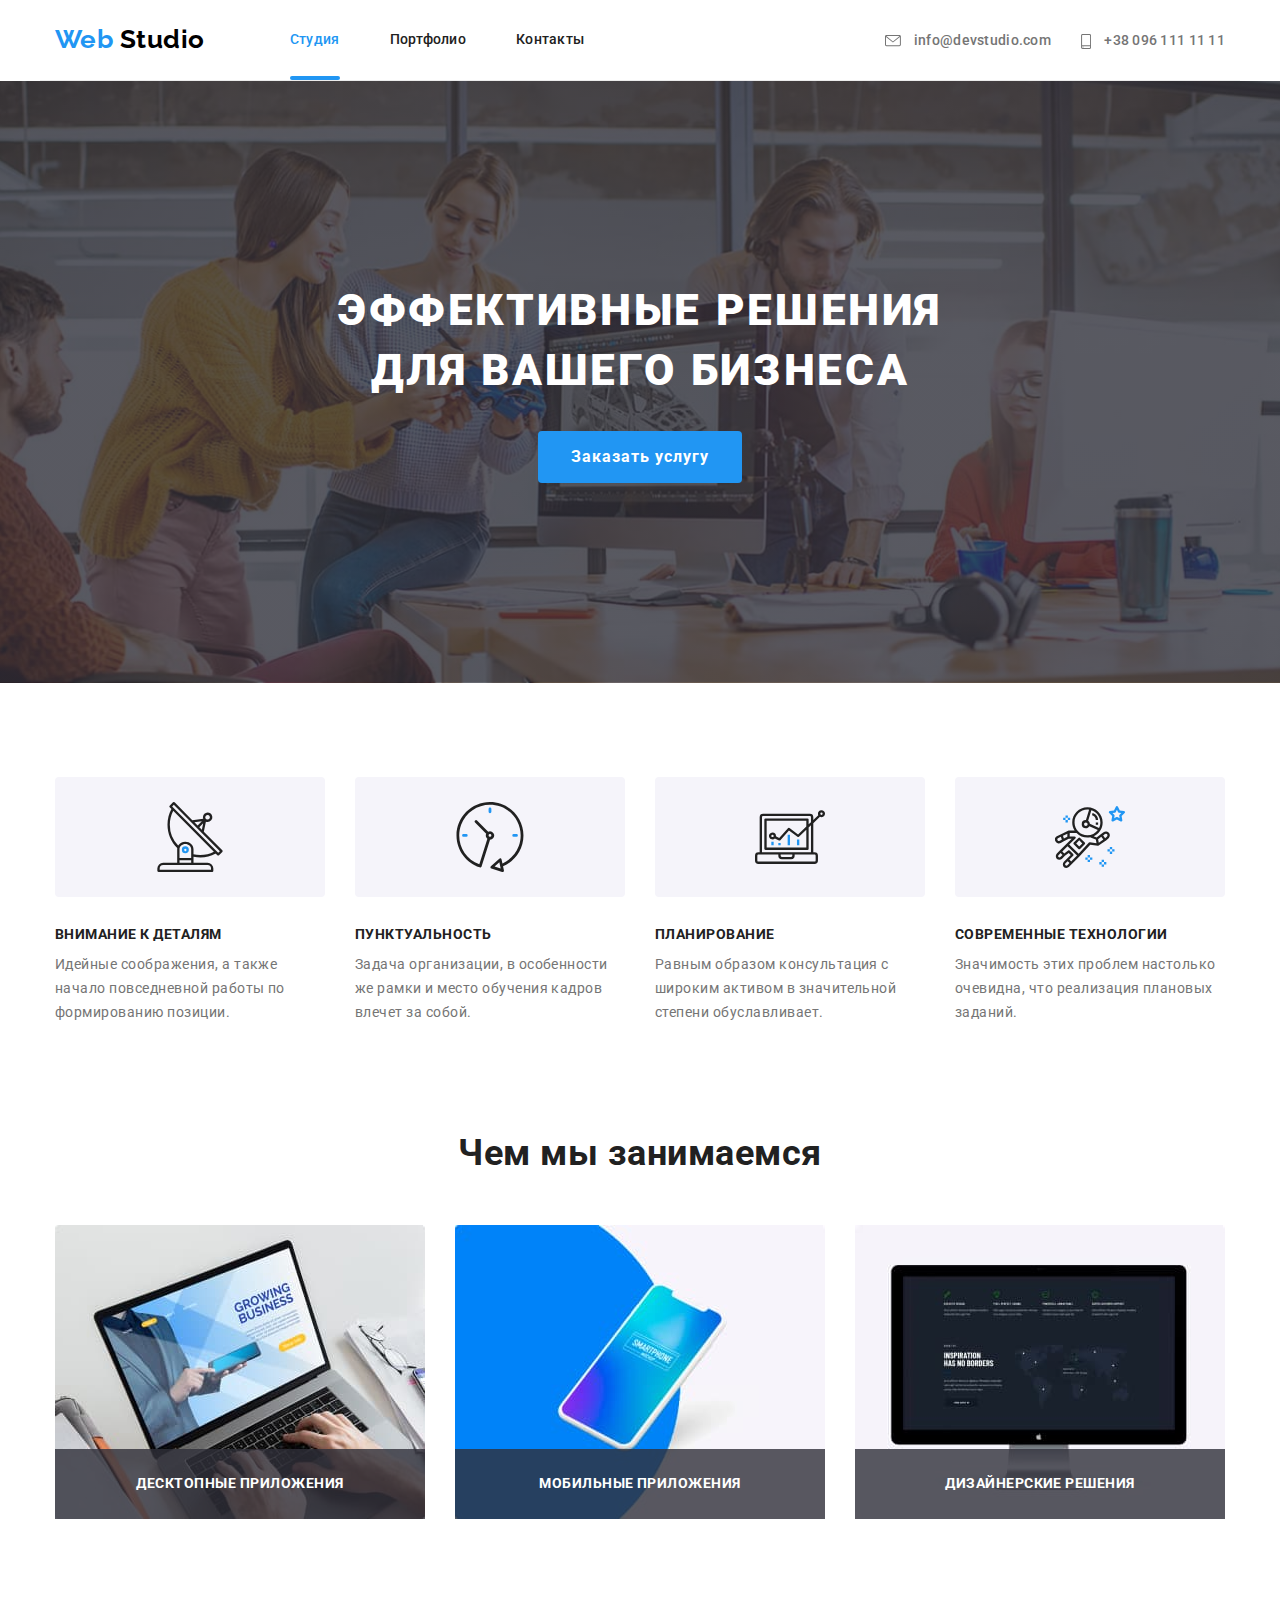
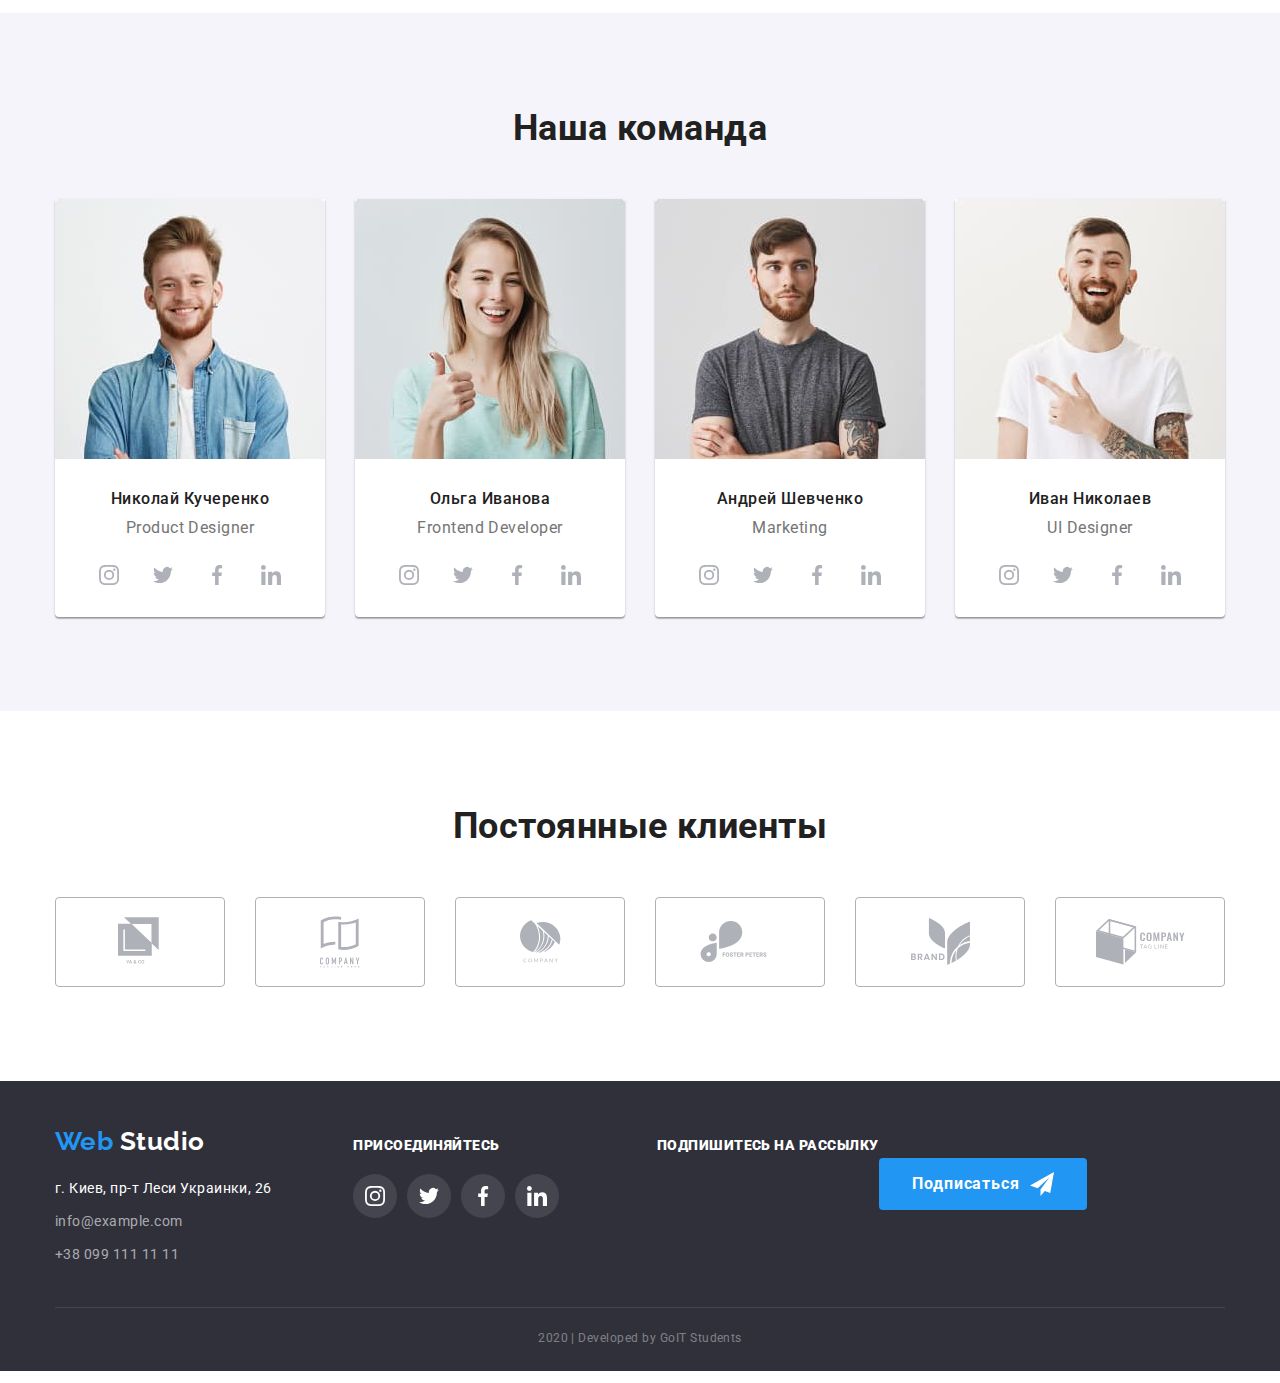
==== index.html @ 8a384fdc "clone" ====
<!DOCTYPE html>
<html lang="ru">
  <head>
    <meta charset="UTF-8" />
    <meta name="viewport" content="width=device-width, initial-scale=1.0" />
    <link
      href="https://fonts.googleapis.com/css2?family=Raleway:wght@700&family=Roboto:wght@400;500;700;900&display=swap"
      rel="stylesheet"
    />
    <link
      rel="stylesheet"
      href="https://cdnjs.cloudflare.com/ajax/libs/modern-normalize/0.6.0/modern-normalize.min.css"
    />
    <link rel="stylesheet" href="./css/style.css" />
    <title>Студия</title>
  </head>
  <body>
    <!-- Верхнее меню -->
    <header>
      <div class="container header-nav">
        <a href="./index.html" class="logo">
          Web <span class="logo-header">Studio</span>
        </a>
        <nav class="top-nav">
          <ul class="list site-nav">
            <li class="item"><a href="./" class="link current">Студия</a></li>
            <li class="item">
              <a href="./portfolio.html" class="link">Портфолио</a>
            </li>
            <li class="item"><a href="" class="link">Контакты</a></li>
          </ul>
        </nav>

        <ul class="address-nav list">
          <li class="item">
            <a href="mailto:info@devstudio.com" class="adress-header">
              <svg class="icon address-mail-icon">
                <use href="./images/sprite.svg#icon-mail"></use>
              </svg>
              info@devstudio.com
            </a>
          </li>
          <li class="item">
            <a href="tel:+380961111111" class="adress-header">
              <svg class="icon address-phone-icon">
                <use href="./images/sprite.svg#icon-phone"></use>
              </svg>
              +38 096 111 11 11
            </a>
          </li>
        </ul>
      </div>
    </header>
    <!-- Уникальный контент -->
    <main class="main">
      <!-- Герой -->
      <div class="hero-bg">
        <section class="container hero">
          <h1 class="hero-text">Эффективные решения<br />для вашего бизнеса</h1>
          <button type="button" class="button">Заказать услугу</button>
        </section>
      </div>

      <!-- Особенности -->
      <section class="section no-padding">
        <div class="container">
          <!-- <h2 class="section-title">Особенности</h2> -->
          <ul class="list features">
            <li class="item icon-antenna">
              <div class="features-top">
                <svg class="icon">
                  <use href="./images/sprite.svg#icon-antenna"></use>
                </svg>
              </div>

              <h3 class="title-text">Внимание к деталям</h3>
              <p class="item-text">
                Идейные соображения, а также начало повседневной работы по
                формированию позиции.
              </p>
            </li>
            <li class="item icon-clock">
              <div class="features-top">
                <svg class="icon">
                  <use href="./images/sprite.svg#icon-clock"></use>
                </svg>
              </div>
              <h3 class="title-text">Пунктуальность</h3>
              <p class="item-text">
                Задача организации, в особенности же рамки и место обучения
                кадров влечет за собой.
              </p>
            </li>
            <li class="item icon-diagram">
              <div class="features-top">
                <svg class="icon">
                  <use href="./images/sprite.svg#icon-diagram"></use>
                </svg>
              </div>
              <h3 class="title-text">Планирование</h3>
              <p class="item-text">
                Равным образом консультация с широким активом в значительной
                степени обуславливает.
              </p>
            </li>
            <li class="item icon-astronaut">
              <div class="features-top">
                <svg class="icon">
                  <use href="./images/sprite.svg#icon-astronaut"></use>
                </svg>
              </div>
              <h3 class="title-text">Современные технологии</h3>
              <p class="item-text">
                Значимость этих проблем настолько очевидна, что реализация
                плановых заданий.
              </p>
            </li>
          </ul>
        </div>
      </section>

      <!-- Что мы делаем -->
      <section class="section">
        <div class="container">
          <h2 class="section-title">Чем мы занимаемся</h2>
          <ul class="list skills">
            <li class="item">
              <a href="">
                <img src="./images/desctop_app.jpg" alt="ноутбук" width="370" />
                <h3 class="name-capabilities">Десктопные приложения</h3>
              </a>
            </li>
            <li class="item">
              <a href="">
                <img src="./images/mob_app.jpg" alt="смартфон" width="370" />
                <h3 class="name-capabilities">Мобильные приложения</h3>
              </a>
            </li>
            <li class="item">
              <a href="">
                <img
                  src="./images/desing_solutions.jpg"
                  alt="моноблок"
                  width="370"
                />
                <h3 class="name-capabilities">Дизайнерские решения</h3>
              </a>
            </li>
          </ul>
        </div>
      </section>

      <!-- Наша команда -->
      <section class="section bacground">
        <div class="container">
          <h2 class="section-title">Наша команда</h2>
          <ul class="list team">
            <li class="item">
              <img
                src="./images/johnsmith.jpg"
                alt="Николай Кучеренко"
                width="270"
              />
              <h3 class="team-name">Николай Кучеренко</h3>
              <p class="position">Product Designer</p>
              <ul class="list social">
                <li class="item icon-social">
                  <svg width="20px" height="20px">
                    <use href="./images/sprite.svg#icon-insta"></use>
                  </svg>
                </li>
                <li class="item icon-social">
                  <svg width="20px" height="20px">
                    <use href="./images/sprite.svg#icon-twit"></use>
                  </svg>
                </li>
                <li class="item icon-social">
                  <svg width="20px" height="20px">
                    <use href="./images/sprite.svg#icon-fb"></use>
                  </svg>
                </li>
                <li class="item icon-social">
                  <svg width="20px" height="20px">
                    <use href="./images/sprite.svg#icon-linkedin"></use>
                  </svg>
                </li>
              </ul>
            </li>

            <li class="item">
              <img
                src="./images/martastewart.jpg"
                alt="Ольга Иванова"
                width="270"
              />
              <h3 class="team-name">Ольга Иванова</h3>
              <p class="position">Frontend Developer</p>
              <ul class="list social">
                <li class="item icon-social">
                  <svg width="20px" height="20px">
                    <use href="./images/sprite.svg#icon-insta"></use>
                  </svg>
                </li>
                <li class="item icon-social">
                  <svg width="20px" height="20px">
                    <use href="./images/sprite.svg#icon-twit"></use>
                  </svg>
                </li>
                <li class="item icon-social">
                  <svg width="20px" height="20px">
                    <use href="./images/sprite.svg#icon-fb"></use>
                  </svg>
                </li>
                <li class="item icon-social">
                  <svg width="20px" height="20px">
                    <use href="./images/sprite.svg#icon-linkedin"></use>
                  </svg>
                </li>
              </ul>
            </li>

            <li class="item">
              <img
                src="./images/robertjakis.jpg"
                alt="Андрей Шевченко"
                width="270"
              />
              <h3 class="team-name">Андрей Шевченко</h3>
              <p class="position">Marketing</p>
              <ul class="list social">
                <li class="item icon-social">
                  <svg width="20px" height="20px">
                    <use href="./images/sprite.svg#icon-insta"></use>
                  </svg>
                </li>
                <li class="item icon-social">
                  <svg width="20px" height="20px">
                    <use href="./images/sprite.svg#icon-twit"></use>
                  </svg>
                </li>
                <li class="item icon-social">
                  <svg width="20px" height="20px">
                    <use href="./images/sprite.svg#icon-fb"></use>
                  </svg>
                </li>
                <li class="item icon-social">
                  <svg width="20px" height="20px">
                    <use href="./images/sprite.svg#icon-linkedin"></use>
                  </svg>
                </li>
              </ul>
            </li>

            <li class="item">
              <img
                src="./images/martindoe.jpg"
                alt="Иван Николаев"
                width="270"
              />
              <h3 class="team-name">Иван Николаев</h3>
              <p class="position">UI Designer</p>
              <ul class="list social">
                <li class="item icon-social">
                  <svg width="20px" height="20px">
                    <use href="./images/sprite.svg#icon-insta"></use>
                  </svg>
                </li>
                <li class="item icon-social">
                  <svg width="20px" height="20px">
                    <use href="./images/sprite.svg#icon-twit"></use>
                  </svg>
                </li>
                <li class="item icon-social">
                  <svg width="20px" height="20px">
                    <use href="./images/sprite.svg#icon-fb"></use>
                  </svg>
                </li>
                <li class="item icon-social">
                  <svg width="20px" height="20px">
                    <use href="./images/sprite.svg#icon-linkedin"></use>
                  </svg>
                </li>
              </ul>
            </li>
          </ul>
        </div>
      </section>

      <!-- Постоянные клиенты -->
      <section class="section">
        <div class="container">
          <h2 class="section-title">Постоянные клиенты</h2>
          <ul class="list customers">
            <li class="item">
              <a href="" class="customer-icon">
                <svg class="icon" width="45px" height="50px">
                  <use href="./images/sprite.svg#icon-customer1"></use>
                </svg>
              </a>
            </li>
            <li class="item">
              <a href="" class="customer-icon">
                <svg class="icon" width="40px" height="52px">
                  <use href="./images/sprite.svg#icon-customer2"></use>
                </svg>
              </a>
            </li>
            <li class="item">
              <a href="" class="customer-icon">
                <svg class="icon" width="41px" height="43px">
                  <use href="./images/sprite.svg#icon-customer3"></use>
                </svg>
              </a>
            </li>
            <li class="item">
              <a href="" class="customer-icon">
                <svg class="icon" width="80px" height="42px">
                  <use href="./images/sprite.svg#icon-customer4"></use>
                </svg>
              </a>
            </li>
            <li class="item">
              <a href="" class="customer-icon">
                <svg class="icon" width="59px" height="47px">
                  <use href="./images/sprite.svg#icon-customer5"></use>
                </svg>
              </a>
            </li>
            <li class="item">
              <a href="" class="customer-icon">
                <svg class="icon" width="89px" height="46px">
                  <use href="./images/sprite.svg#icon-customer6"></use>
                </svg>
              </a>
            </li>
          </ul>
        </div>
      </section>
    </main>

    <!-- Подвал -->
    <footer>
      <div class="footer">
        <div class="container footer-container">
          <div class="address-container">
            <div class="logo-cont">
              <a href="/" class="logo"
                >Web<span class="logo-footer">
                  Studio
                </span>
              </a>
            </div>
            <address>
              <ul class="list address">
                <li class="item">г. Киев, пр-т Леси Украинки, 26</li>
                <li class="item">
                  <a href="mailto:info@example.com" class="footer-contact"
                    >info@example.com</a
                  >
                </li>
                <li class="item">
                  <a href="tel:+380961111111" class="footer-contact"
                    >+38 099 111 11 11</a
                  >
                </li>
              </ul>
            </address>
          </div>
          <div class="connect">
            <b>присоединяйтесь</b>

            <ul class="list social-footer">
              <li class="item icon-social">
                <svg width="20px" height="20px">
                  <use href="./images/sprite.svg#icon-insta"></use>
                </svg>
              </li>
              <li class="item icon-social">
                <svg width="20px" height="20px">
                  <use href="./images/sprite.svg#icon-twit"></use>
                </svg>
              </li>
              <li class="item icon-social">
                <svg width="20px" height="20px">
                  <use href="./images/sprite.svg#icon-fb"></use>
                </svg>
              </li>
              <li class="item icon-social">
                <svg width="20px" height="20px">
                  <use href="./images/sprite.svg#icon-linkedin"></use>
                </svg>
              </li>
            </ul>
          </div>
          <div class="subscribe">
            <b>Подпишитесь на рассылку</b>
            <button type="button" class="button">
              Подписаться
              <svg class="icon" width="24px" height="24px">
                <use href="./images/sprite.svg#icon-send"></use>
              </svg>
            </button>
            <!-- <img src="./images/send.svg" alt="самолетик" /> -->
          </div>
        </div>
        <div class="container develop-container">
          <p class="develop">2020 | Developed by GoIT Students</p>
        </div>
      </div>
    </footer>
  </body>
</html>
---- css/style.css ----
:root {
	--primary-text-color: #757575;
	--title-text-color: #212121;
	--accent-color: #2196f3;
	--logo-color: #000000;
	--white-color: #ffffff;
	--second-bg-color: #f5f4fa;
	--footer-adress-color: rgba(255, 255, 255, 0.6);
	--footer-bg-color: #2f303a;
	--developed-color: rgba(255, 255, 255, 0.4);
	--button-bg-color: #f5f4fa;
	--text-bg-color: rgba(33, 150, 243, 0.9);
}

a {
	text-decoration: none;
}

body {
	background-color: var(--white-color);
	color: var(--primary-text-color);
	font-family: Roboto, sans-serif;
	letter-spacing: 0.03em;
}

img {
	display: block;
}

.list {
	list-style: none;
	padding: 0;
	margin: 0;
}

/* Logo */
.logo {
	color: var(--accent-color);
	font-family: Raleway, sans-serif;
	font-weight: bold;
	font-size: 26px;
	line-height: 1.2;
}

.logo-header {
	color: var(--logo-color);
	/* font-family: Raleway, sans-serif;
  font-weight: bold;
  font-size: 26px;
  line-height: 1.2; */
}

.logo-footer {
	color: var(--white-color);
}

/* Site nav */

.link {
	color: var(--title-text-color);
	font-weight: 500;
	font-size: 14px;
	line-height: 1.14;
	letter-spacing: 0.02em;

	display: block;
	padding-top: 32px;
	padding-bottom: 32px;
}

.link:hover,
.link:focus {
	color: var(--accent-color);
	cursor: pointer;

	transition: 250ms cubic-bezier(0.4, 0, 0.2, 1);
}

.current {
	color: var(--accent-color);
}

.current:after {
	content: "";
	position: absolute;
	bottom: 0;
	left: 0;
	height: 4px;
	width: 100%;

	border-radius: 2px;
	background-color: var(--accent-color);
}

.adress-header {
	/* display: flex;
	justify-content: center;
	align-items: center; */

	color: var(--primary-text-color);
	font-weight: 500;
	font-size: 14px;
	line-height: 1.14;
	letter-spacing: 0.02em;

	padding-top: 32px;
	padding-bottom: 32px;
}

.adress-header:hover,
.adress-header:focus {
	color: var(--accent-color);

	transition: 250ms cubic-bezier(0.4, 0, 0.2, 1);
}

.address-mail-icon {
	width: 16px;
	height: 12px;
	margin-right: 10px;
	fill: currentColor;
	vertical-align: middle;
}

.address-phone-icon {
	width: 10px;
	height: 15px;
	margin-right: 10px;
	fill: currentColor;
	vertical-align: middle;
}

.container {
	margin-left: auto;
	margin-right: auto;
	padding-right: 15px;
	padding-left: 15px;
	width: 1200px;
}

.site-nav {
	display: flex;
}

.top-nav {
	margin-left: 85px;
}

.site-nav .item + .item {
	margin-left: 50px;
}

.site-nav .item {
	position: relative;
}

.address-nav {
	display: flex;
}

.address-nav .item + .item {
	margin-left: 30px;
}

.header-nav {
	display: flex;
	align-items: center;
	border-bottom: 1px solid #ececec;
}

.address-nav {
	margin-left: auto;
}

/* main */

.hero-text {
	color: var(--white-color);
	font-weight: 900;
	font-size: 44px;
	line-height: 1.36;
	text-align: center;
	letter-spacing: 0.06em;
	text-transform: uppercase;
	margin-top: 0;
	margin-bottom: 30px;
}

.button {
	color: var(--white-color);
	background-color: var(--accent-color);
	font-weight: bold;
	font-size: 16px;
	line-height: 1.88;
	display: flex;
	align-items: center;
	text-align: center;
	letter-spacing: 0.06em;
	padding: 10px 32px;
	min-width: 200px;
	border-radius: 4px;
	border: 1px solid transparent;
	cursor: pointer;
}

.button:hover,
.button:focus {
	box-shadow: inset 0px 0px 10px 2px rgba(0, 0, 0, 0.75);

	transition: 250ms cubic-bezier(0.4, 0, 0.2, 1);
}

.hero {
	display: flex;
	flex-wrap: wrap;
	justify-content: center;
	width: 700px;
	padding-top: 200px;
	padding-bottom: 200px;
}

.hero-bg {
	max-width: 1600px;
	min-height: 600px;
	margin-left: auto;
	margin-right: auto;
	background-image: linear-gradient(rgba(47, 48, 58, 0.8), rgba(47, 48, 58, 0.8)), url(../images/hero-img.jpg);
	background-repeat: no-repeat;
	background-position: center;
	background-size: cover;
}

.filter-button {
	color: var(--title-text-color);
	background-color: var(--button-bg-color);
	font-weight: 500;
	font-size: 16px;
	line-height: 1.63;
	text-align: center;
	display: inline-block;
	padding: 6px 22px;
	border: 1px solid transparent;
	border-radius: 4px;
	min-width: 73px;
}

/* .filter-menu {
  margin-bottom: 34px;
  position: relative;
  align-self: flex-start;
} */
.filter-button-block {
	display: flex;
	margin-bottom: 50px;
	justify-content: center;
}

.filter-button-block .item + .item {
	margin-left: 8px;
}

.filter-button:hover,
.filter-button:focus {
	color: var(--white-color);
	background-color: var(--accent-color);
	cursor: pointer;
	box-shadow: 0px 2px 2px rgba(0, 0, 0, 0.12), 0px 1px 2px rgba(0, 0, 0, 0.08), 0px 3px 1px rgba(0, 0, 0, 0.1);
	border-radius: 4px;

	transition: 250ms cubic-bezier(0.4, 0, 0.2, 1);
}

.current-button {
	color: var(--white-color);
	background-color: var(--accent-color);
}

.section-title {
	color: var(--title-text-color);
	font-weight: bold;
	font-size: 36px;
	line-height: 1.17;
	text-align: center;

	margin-top: 0;
	margin-bottom: 50px;
}

.section {
	padding-top: 94px;
	padding-bottom: 94px;
}

.no-padding {
	padding-bottom: 0;
}

.title-font {
	color: var(--title-text-color);
	font-size: 18px;
	line-height: 2;
	letter-spacing: 0.06em;

	margin: 0;
	margin-bottom: 4px;
}

.img-block {
	display: block;
}

.portfolio-overlay {
	position: relative;
	overflow: hidden;
}

.full-text-item {
	position: absolute;
	opacity: 0;
	transition: 250ms cubic-bezier(0.4, 0, 0.2, 1);
	width: 100%;
	height: 100%;

	color: var(--white-color);
	background: var(--text-bg-color);
	font-weight: normal;
	font-size: 18px;
	line-height: 1.56;

	padding: 63px 24px;
	margin-top: 0;
	margin-bottom: 0px;
}

.project-blocks .item:hover .full-text-item,
.project-blocks .item:focus .full-text-item {
	opacity: 1;
	transform: translateY(-100%);
	transition: 250ms cubic-bezier(0.4, 0, 0.2, 1);
}

.project-container .item {
	display: block;
}

.project-container .item:hover,
.project-container .item:focus {
	box-shadow: 1px 4px 6px rgba(0, 0, 0, 0.16), 0px 4px 4px rgba(0, 0, 0, 0.06), 0px 1px 1px rgba(0, 0, 0, 0.12);
	transition: 250ms cubic-bezier(0.4, 0, 0.2, 1);
	/* transform: translate(5px, -5px); */
	/* transform: scale(1.02, 1.02); */
}

.title-text {
	color: var(--title-text-color);
	font-weight: bold;
	font-size: 14px;
	line-height: 1.14;
	text-transform: uppercase;

	margin-top: 30px;
	margin-bottom: 10px;
}
/* 
.team-content {
  background: var(--white-color);
} */

.team-name {
	color: var(--title-text-color);
	font-weight: 500;
	font-size: 16px;
	line-height: 1.19;
	text-align: center;

	margin-top: 30px;
	margin-bottom: 10px;
}

.item-text {
	font-weight: normal;
	font-size: 14px;
	line-height: 1.71;

	margin-top: 0;
}

.position {
	font-weight: normal;
	font-size: 16px;
	line-height: 1.19;
	text-align: center;

	margin-top: 0;
	margin-bottom: 16px;
}

.name-capabilities {
	font-weight: bold;
	font-size: 14px;
	line-height: 1.14;
	text-align: center;
	text-transform: uppercase;

	background-color: rgba(47, 48, 58, 0.8);

	padding-top: 27px;
	padding-bottom: 27px;
	margin-top: 0;
	margin-bottom: 0;

	position: absolute;
	width: 100%;
	bottom: 0;
}

.filter-name {
	color: var(--primary-text-color);
	font-weight: normal;
	font-size: 16px;
	line-height: 1.87;
	padding: 0;
	margin: 0;
}

.card-name {
	padding: 20px 24px;
}

.name-capabilities {
	color: var(--white-color);
}

.customer-icon {
	display: flex;
	justify-content: center;
	align-items: center;
	width: 170px;
	height: 90px;
	border: 1px solid;
	color: #afb1b8;
	border-radius: 4px;
}

.customer-icon:hover,
.customer-icon:focus {
	border: 1px solid;
	color: var(--accent-color);
	cursor: pointer;

	transition: 250ms cubic-bezier(0.4, 0, 0.2, 1);
}

.customer-icon .icon {
	fill: currentColor;
}

.section.bacground {
	background-color: var(--second-bg-color);
}

.features,
.skills,
.team,
.customers {
	display: flex;
	justify-content: center;
}

.features .item + .item,
.skills .item + .item,
.team .item + .item,
.customers .item + .item {
	margin-left: 30px;
}

.features .item {
	width: 270px;
}

.features-top {
	display: block;
	height: 120px;
	padding-top: 25px;
	padding-bottom: 25px;
	background-color: var(--second-bg-color);
	text-align: center;
	border-radius: 4px;
}

.features-top .icon {
	width: 70px;
	height: 70px;
}

/* .features .item::before {
  display: block;
  content: "";
  height: 120px;
  background-color: var(--second-bg-color);
  background-size: 70px;
  background-repeat: no-repeat;
  background-position: center;
} */

.icon-social {
	display: inline-flex;
	justify-content: center;
	align-items: center;
	border-radius: 50%;
	width: 44px;
	height: 44px;
	fill: #afb1b8;
}

.icon-social:hover,
.social-footer .icon-social:hover,
.social-footer .icon-social:focus,
.icon-social:focus {
	fill: var(--white-color);
	background-color: var(--accent-color);
	cursor: pointer;

	transition: 250ms cubic-bezier(0.4, 0, 0.2, 1);
}

.team > .item {
	width: 270px;
	background: var(--white-color);
	box-shadow: 0px 2px 1px rgba(0, 0, 0, 0.2), 0px 1px 1px rgba(0, 0, 0, 0.14), 0px 1px 3px rgba(0, 0, 0, 0.12);
	border-radius: 0px 0px 4px 4px;
}

.skills .item {
	width: 370px;
	position: relative;
}

.project-blocks {
	display: flex;
	flex-wrap: wrap;
	margin: -15px;
}

.project-container {
	width: 370px;
	margin: 15px;
	border: 1px solid #eeeeee;
	box-sizing: border-box;

	position: relative;
	top: 0;

	/* width: calc((100% - 60px) / 3);
  margin-right: 30px;
  margin-bottom: 30px; */
}

/* .project-blocks .item:nth-child(3n) {
  margin-right: 0;
}
.project-blocks .item:nth-last-child(-n + 3) {
  margin-bottom: 0;
} */

/* Footer */
.list.address {
	font-style: normal;
	font-weight: normal;
	font-size: 14px;
	line-height: 1.71;

	margin-bottom: 28px;
}

.footer-contact {
	color: var(--footer-adress-color);
	font-weight: normal;
	font-size: 14px;
	line-height: 1.71;
}

.footer {
	background-color: var(--footer-bg-color);
	color: var(--white-color);
}

.connect,
.subscribe {
	display: flex;
	flex-wrap: wrap;
	font-weight: bold;
	font-size: 14px;
	line-height: 1.14;
	text-transform: uppercase;
}

.subscribe {
	width: 570px;
}

.develop {
	color: var(--developed-color);
	font-weight: normal;
	font-size: 12px;
	line-height: 2;
	text-align: center;
	border-top: 1px solid rgba(255, 255, 255, 0.1);
	padding-top: 18px;
	padding-bottom: 21px;
}

.footer-container {
	display: flex;
	align-items: baseline;
}

.logo-cont {
	margin-top: 45px;
	margin-bottom: 20px;
}

.address .item {
	margin-bottom: 9px;
}

.address .item:last-child {
	margin-bottom: 0;
}

.address-container {
	margin-right: 69px;
	width: 230px;
}

.connect {
	margin-right: 94px;
	width: 210px;
}

.social-footer .icon-social {
	margin-top: 20px;
	background-color: rgba(255, 255, 255, 0.1);
	fill: var(--white-color);
}

.social {
	display: flex;
	justify-content: center;
	margin-right: 32px;
	margin-left: 32px;
	padding-bottom: 20px;
}

.social .item + .item,
.social-footer .item + .item {
	margin-left: 10px;
}

.social-footer {
	display: flex;
	justify-content: center;
}

.subscribe .button {
	margin-top: 20px;
	margin-bottom: 50px;
	margin-right: auto;
}

.develop-container {
	display: block;
	text-align: center;
}

.button .icon {
	margin-left: 10px;
	fill: currentColor;
}
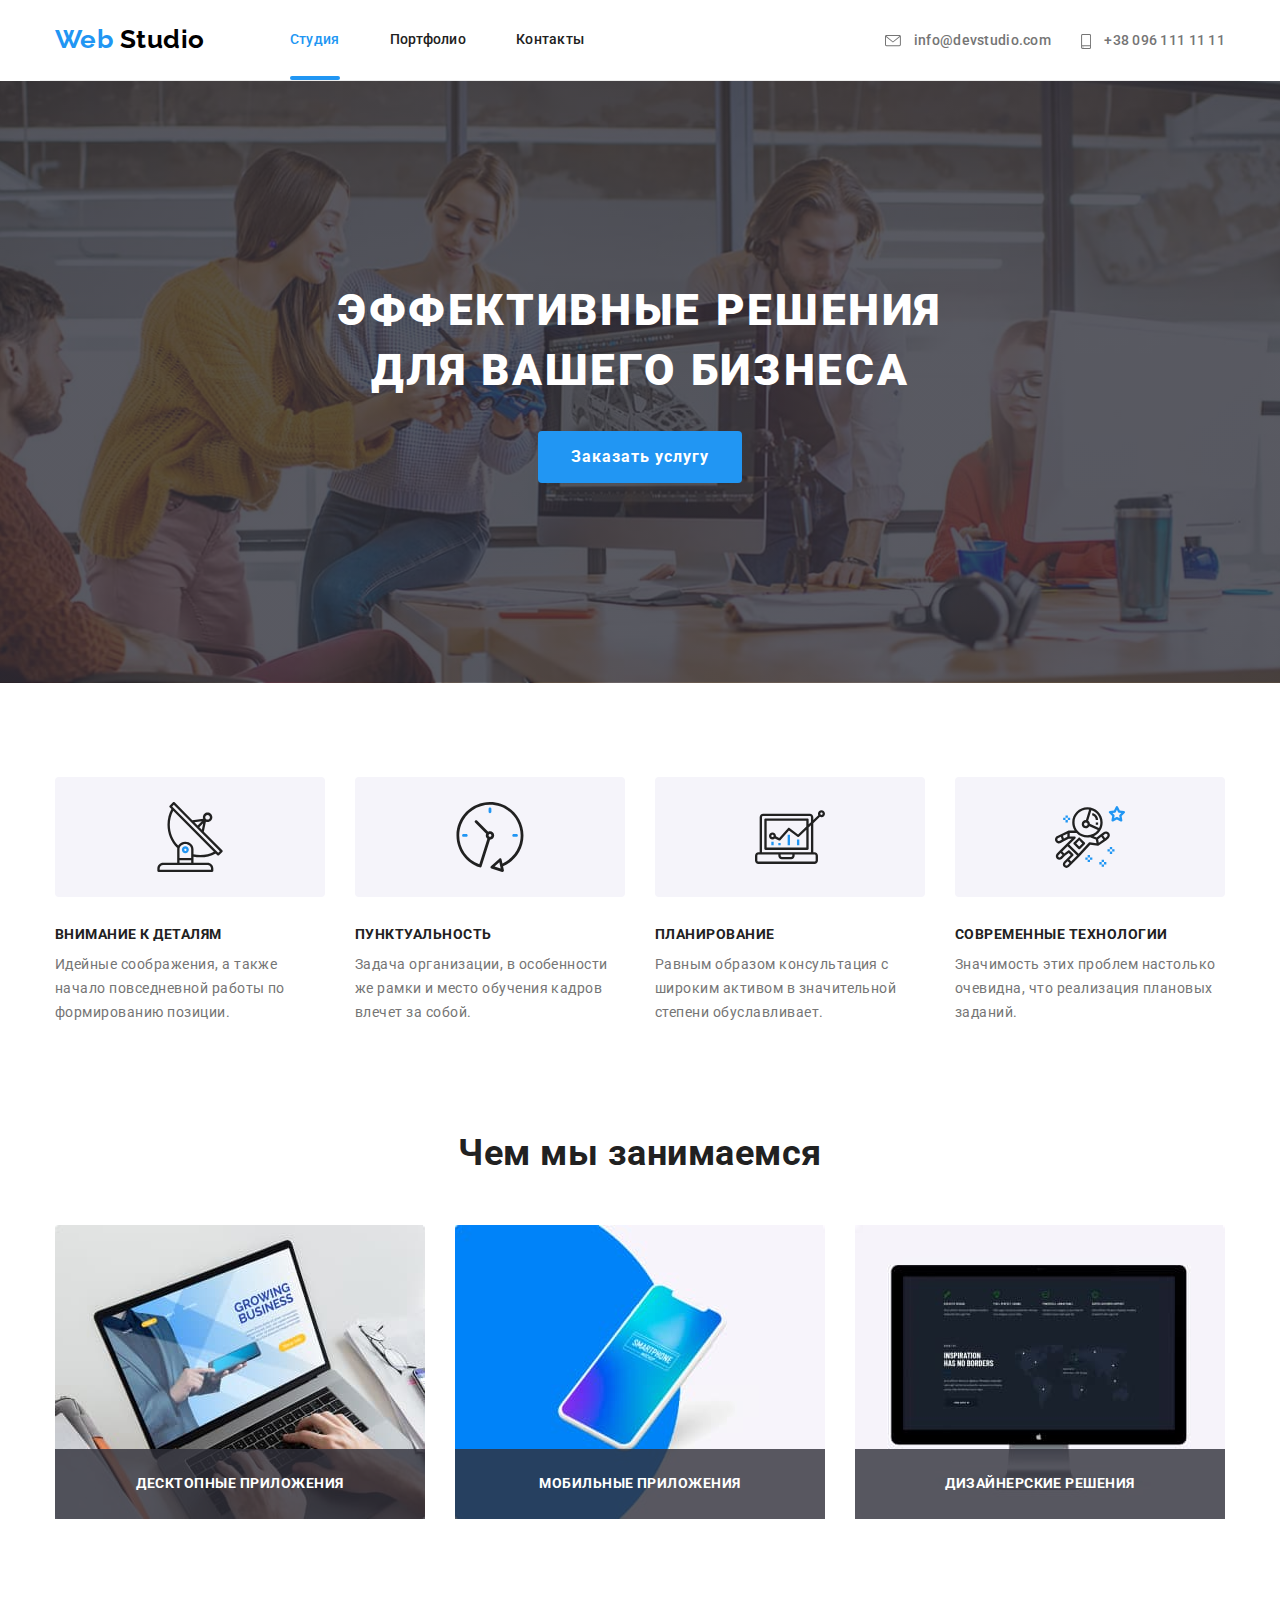
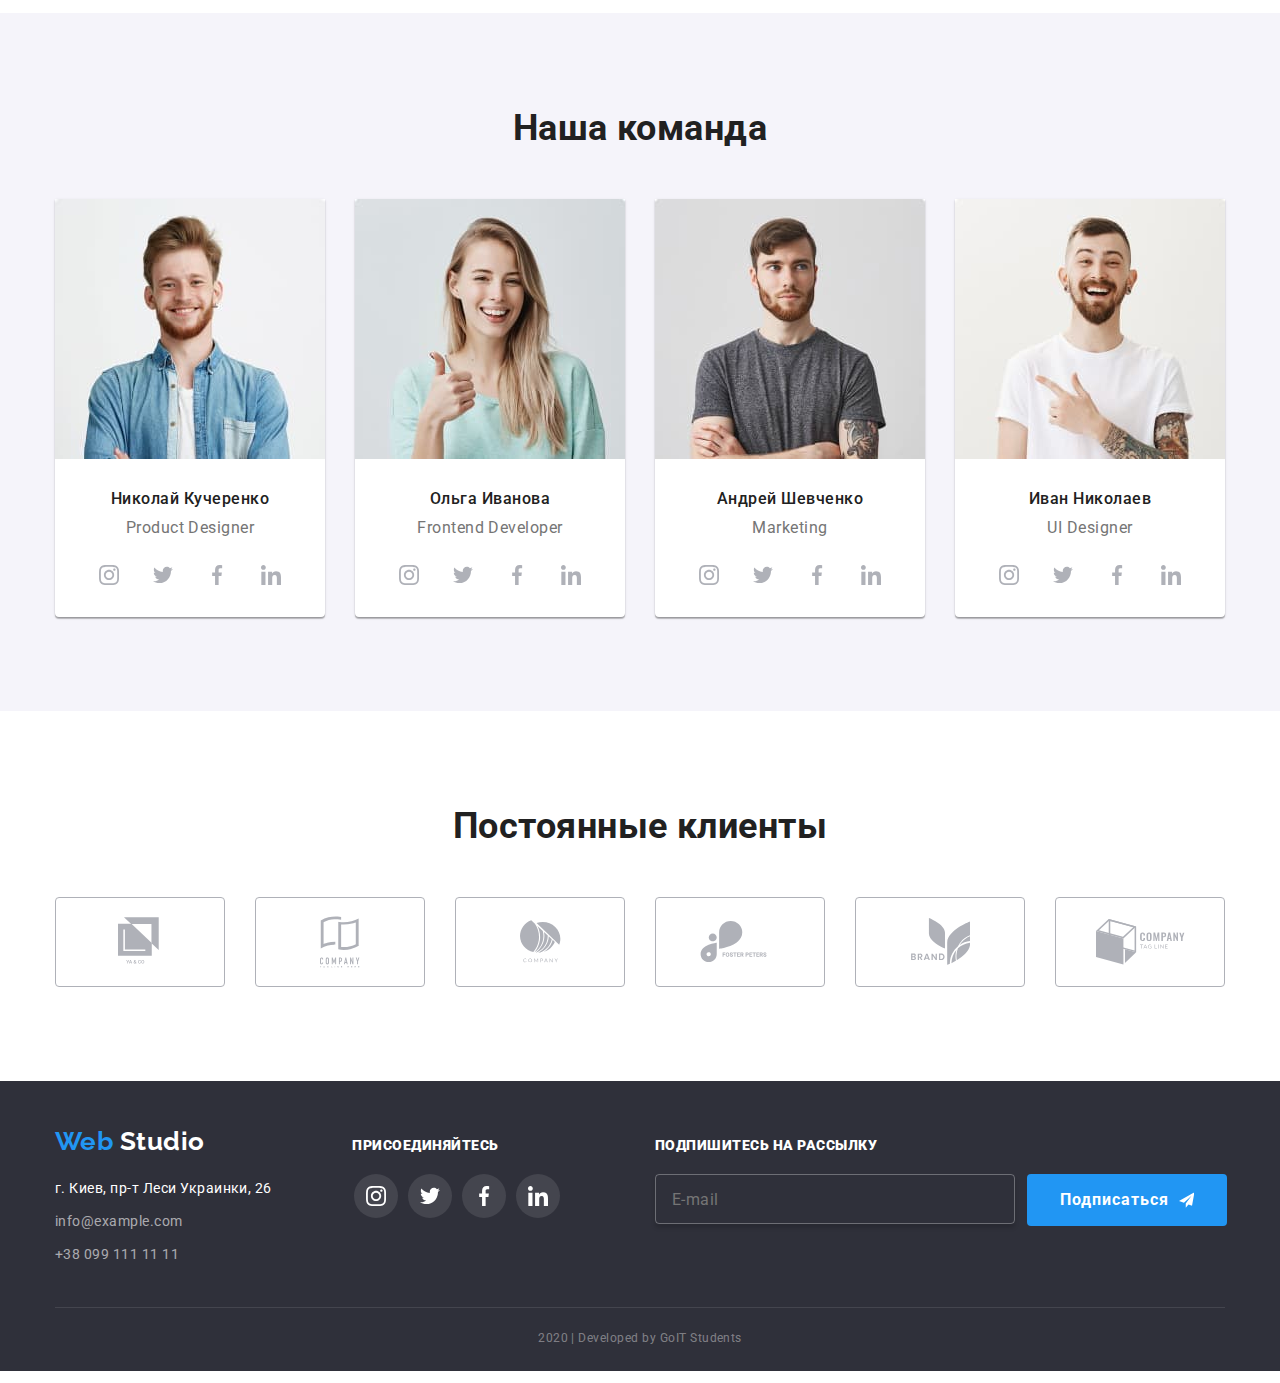
==== commit 2c2c6cd2: "подписаться в футере" ====
--- a/index.html
+++ b/index.html
@@ -1,412 +1,436 @@
 <!DOCTYPE html>
 <html lang="ru">
-  <head>
-    <meta charset="UTF-8" />
-    <meta name="viewport" content="width=device-width, initial-scale=1.0" />
-    <link
-      href="https://fonts.googleapis.com/css2?family=Raleway:wght@700&family=Roboto:wght@400;500;700;900&display=swap"
-      rel="stylesheet"
-    />
-    <link
-      rel="stylesheet"
-      href="https://cdnjs.cloudflare.com/ajax/libs/modern-normalize/0.6.0/modern-normalize.min.css"
-    />
-    <link rel="stylesheet" href="./css/style.css" />
-    <title>Студия</title>
-  </head>
-  <body>
-    <!-- Верхнее меню -->
-    <header>
-      <div class="container header-nav">
-        <a href="./index.html" class="logo">
-          Web <span class="logo-header">Studio</span>
-        </a>
-        <nav class="top-nav">
-          <ul class="list site-nav">
-            <li class="item"><a href="./" class="link current">Студия</a></li>
-            <li class="item">
-              <a href="./portfolio.html" class="link">Портфолио</a>
-            </li>
-            <li class="item"><a href="" class="link">Контакты</a></li>
-          </ul>
-        </nav>
-
-        <ul class="address-nav list">
-          <li class="item">
-            <a href="mailto:info@devstudio.com" class="adress-header">
-              <svg class="icon address-mail-icon">
-                <use href="./images/sprite.svg#icon-mail"></use>
-              </svg>
-              info@devstudio.com
-            </a>
-          </li>
-          <li class="item">
-            <a href="tel:+380961111111" class="adress-header">
-              <svg class="icon address-phone-icon">
-                <use href="./images/sprite.svg#icon-phone"></use>
-              </svg>
-              +38 096 111 11 11
-            </a>
-          </li>
-        </ul>
-      </div>
-    </header>
-    <!-- Уникальный контент -->
-    <main class="main">
-      <!-- Герой -->
-      <div class="hero-bg">
-        <section class="container hero">
-          <h1 class="hero-text">Эффективные решения<br />для вашего бизнеса</h1>
-          <button type="button" class="button">Заказать услугу</button>
-        </section>
-      </div>
-
-      <!-- Особенности -->
-      <section class="section no-padding">
-        <div class="container">
-          <!-- <h2 class="section-title">Особенности</h2> -->
-          <ul class="list features">
-            <li class="item icon-antenna">
-              <div class="features-top">
-                <svg class="icon">
-                  <use href="./images/sprite.svg#icon-antenna"></use>
-                </svg>
-              </div>
-
-              <h3 class="title-text">Внимание к деталям</h3>
-              <p class="item-text">
-                Идейные соображения, а также начало повседневной работы по
-                формированию позиции.
-              </p>
-            </li>
-            <li class="item icon-clock">
-              <div class="features-top">
-                <svg class="icon">
-                  <use href="./images/sprite.svg#icon-clock"></use>
-                </svg>
-              </div>
-              <h3 class="title-text">Пунктуальность</h3>
-              <p class="item-text">
-                Задача организации, в особенности же рамки и место обучения
-                кадров влечет за собой.
-              </p>
-            </li>
-            <li class="item icon-diagram">
-              <div class="features-top">
-                <svg class="icon">
-                  <use href="./images/sprite.svg#icon-diagram"></use>
-                </svg>
-              </div>
-              <h3 class="title-text">Планирование</h3>
-              <p class="item-text">
-                Равным образом консультация с широким активом в значительной
-                степени обуславливает.
-              </p>
-            </li>
-            <li class="item icon-astronaut">
-              <div class="features-top">
-                <svg class="icon">
-                  <use href="./images/sprite.svg#icon-astronaut"></use>
-                </svg>
-              </div>
-              <h3 class="title-text">Современные технологии</h3>
-              <p class="item-text">
-                Значимость этих проблем настолько очевидна, что реализация
-                плановых заданий.
-              </p>
-            </li>
-          </ul>
-        </div>
-      </section>
-
-      <!-- Что мы делаем -->
-      <section class="section">
-        <div class="container">
-          <h2 class="section-title">Чем мы занимаемся</h2>
-          <ul class="list skills">
-            <li class="item">
-              <a href="">
-                <img src="./images/desctop_app.jpg" alt="ноутбук" width="370" />
-                <h3 class="name-capabilities">Десктопные приложения</h3>
-              </a>
-            </li>
-            <li class="item">
-              <a href="">
-                <img src="./images/mob_app.jpg" alt="смартфон" width="370" />
-                <h3 class="name-capabilities">Мобильные приложения</h3>
-              </a>
-            </li>
-            <li class="item">
-              <a href="">
-                <img
-                  src="./images/desing_solutions.jpg"
-                  alt="моноблок"
-                  width="370"
-                />
-                <h3 class="name-capabilities">Дизайнерские решения</h3>
-              </a>
-            </li>
-          </ul>
-        </div>
-      </section>
-
-      <!-- Наша команда -->
-      <section class="section bacground">
-        <div class="container">
-          <h2 class="section-title">Наша команда</h2>
-          <ul class="list team">
-            <li class="item">
-              <img
-                src="./images/johnsmith.jpg"
-                alt="Николай Кучеренко"
-                width="270"
-              />
-              <h3 class="team-name">Николай Кучеренко</h3>
-              <p class="position">Product Designer</p>
-              <ul class="list social">
-                <li class="item icon-social">
-                  <svg width="20px" height="20px">
-                    <use href="./images/sprite.svg#icon-insta"></use>
-                  </svg>
-                </li>
-                <li class="item icon-social">
-                  <svg width="20px" height="20px">
-                    <use href="./images/sprite.svg#icon-twit"></use>
-                  </svg>
-                </li>
-                <li class="item icon-social">
-                  <svg width="20px" height="20px">
-                    <use href="./images/sprite.svg#icon-fb"></use>
-                  </svg>
-                </li>
-                <li class="item icon-social">
-                  <svg width="20px" height="20px">
-                    <use href="./images/sprite.svg#icon-linkedin"></use>
-                  </svg>
-                </li>
-              </ul>
-            </li>
-
-            <li class="item">
-              <img
-                src="./images/martastewart.jpg"
-                alt="Ольга Иванова"
-                width="270"
-              />
-              <h3 class="team-name">Ольга Иванова</h3>
-              <p class="position">Frontend Developer</p>
-              <ul class="list social">
-                <li class="item icon-social">
-                  <svg width="20px" height="20px">
-                    <use href="./images/sprite.svg#icon-insta"></use>
-                  </svg>
-                </li>
-                <li class="item icon-social">
-                  <svg width="20px" height="20px">
-                    <use href="./images/sprite.svg#icon-twit"></use>
-                  </svg>
-                </li>
-                <li class="item icon-social">
-                  <svg width="20px" height="20px">
-                    <use href="./images/sprite.svg#icon-fb"></use>
-                  </svg>
-                </li>
-                <li class="item icon-social">
-                  <svg width="20px" height="20px">
-                    <use href="./images/sprite.svg#icon-linkedin"></use>
-                  </svg>
-                </li>
-              </ul>
-            </li>
-
-            <li class="item">
-              <img
-                src="./images/robertjakis.jpg"
-                alt="Андрей Шевченко"
-                width="270"
-              />
-              <h3 class="team-name">Андрей Шевченко</h3>
-              <p class="position">Marketing</p>
-              <ul class="list social">
-                <li class="item icon-social">
-                  <svg width="20px" height="20px">
-                    <use href="./images/sprite.svg#icon-insta"></use>
-                  </svg>
-                </li>
-                <li class="item icon-social">
-                  <svg width="20px" height="20px">
-                    <use href="./images/sprite.svg#icon-twit"></use>
-                  </svg>
-                </li>
-                <li class="item icon-social">
-                  <svg width="20px" height="20px">
-                    <use href="./images/sprite.svg#icon-fb"></use>
-                  </svg>
-                </li>
-                <li class="item icon-social">
-                  <svg width="20px" height="20px">
-                    <use href="./images/sprite.svg#icon-linkedin"></use>
-                  </svg>
-                </li>
-              </ul>
-            </li>
-
-            <li class="item">
-              <img
-                src="./images/martindoe.jpg"
-                alt="Иван Николаев"
-                width="270"
-              />
-              <h3 class="team-name">Иван Николаев</h3>
-              <p class="position">UI Designer</p>
-              <ul class="list social">
-                <li class="item icon-social">
-                  <svg width="20px" height="20px">
-                    <use href="./images/sprite.svg#icon-insta"></use>
-                  </svg>
-                </li>
-                <li class="item icon-social">
-                  <svg width="20px" height="20px">
-                    <use href="./images/sprite.svg#icon-twit"></use>
-                  </svg>
-                </li>
-                <li class="item icon-social">
-                  <svg width="20px" height="20px">
-                    <use href="./images/sprite.svg#icon-fb"></use>
-                  </svg>
-                </li>
-                <li class="item icon-social">
-                  <svg width="20px" height="20px">
-                    <use href="./images/sprite.svg#icon-linkedin"></use>
-                  </svg>
-                </li>
-              </ul>
-            </li>
-          </ul>
-        </div>
-      </section>
-
-      <!-- Постоянные клиенты -->
-      <section class="section">
-        <div class="container">
-          <h2 class="section-title">Постоянные клиенты</h2>
-          <ul class="list customers">
-            <li class="item">
-              <a href="" class="customer-icon">
-                <svg class="icon" width="45px" height="50px">
-                  <use href="./images/sprite.svg#icon-customer1"></use>
-                </svg>
-              </a>
-            </li>
-            <li class="item">
-              <a href="" class="customer-icon">
-                <svg class="icon" width="40px" height="52px">
-                  <use href="./images/sprite.svg#icon-customer2"></use>
-                </svg>
-              </a>
-            </li>
-            <li class="item">
-              <a href="" class="customer-icon">
-                <svg class="icon" width="41px" height="43px">
-                  <use href="./images/sprite.svg#icon-customer3"></use>
-                </svg>
-              </a>
-            </li>
-            <li class="item">
-              <a href="" class="customer-icon">
-                <svg class="icon" width="80px" height="42px">
-                  <use href="./images/sprite.svg#icon-customer4"></use>
-                </svg>
-              </a>
-            </li>
-            <li class="item">
-              <a href="" class="customer-icon">
-                <svg class="icon" width="59px" height="47px">
-                  <use href="./images/sprite.svg#icon-customer5"></use>
-                </svg>
-              </a>
-            </li>
-            <li class="item">
-              <a href="" class="customer-icon">
-                <svg class="icon" width="89px" height="46px">
-                  <use href="./images/sprite.svg#icon-customer6"></use>
-                </svg>
-              </a>
-            </li>
-          </ul>
-        </div>
-      </section>
-    </main>
-
-    <!-- Подвал -->
-    <footer>
-      <div class="footer">
-        <div class="container footer-container">
-          <div class="address-container">
-            <div class="logo-cont">
-              <a href="/" class="logo"
-                >Web<span class="logo-footer">
-                  Studio
-                </span>
-              </a>
-            </div>
-            <address>
-              <ul class="list address">
-                <li class="item">г. Киев, пр-т Леси Украинки, 26</li>
-                <li class="item">
-                  <a href="mailto:info@example.com" class="footer-contact"
-                    >info@example.com</a
-                  >
-                </li>
-                <li class="item">
-                  <a href="tel:+380961111111" class="footer-contact"
-                    >+38 099 111 11 11</a
-                  >
-                </li>
-              </ul>
-            </address>
-          </div>
-          <div class="connect">
-            <b>присоединяйтесь</b>
-
-            <ul class="list social-footer">
-              <li class="item icon-social">
-                <svg width="20px" height="20px">
-                  <use href="./images/sprite.svg#icon-insta"></use>
-                </svg>
-              </li>
-              <li class="item icon-social">
-                <svg width="20px" height="20px">
-                  <use href="./images/sprite.svg#icon-twit"></use>
-                </svg>
-              </li>
-              <li class="item icon-social">
-                <svg width="20px" height="20px">
-                  <use href="./images/sprite.svg#icon-fb"></use>
-                </svg>
-              </li>
-              <li class="item icon-social">
-                <svg width="20px" height="20px">
-                  <use href="./images/sprite.svg#icon-linkedin"></use>
-                </svg>
-              </li>
-            </ul>
-          </div>
-          <div class="subscribe">
-            <b>Подпишитесь на рассылку</b>
-            <button type="button" class="button">
-              Подписаться
-              <svg class="icon" width="24px" height="24px">
-                <use href="./images/sprite.svg#icon-send"></use>
-              </svg>
-            </button>
-            <!-- <img src="./images/send.svg" alt="самолетик" /> -->
-          </div>
-        </div>
-        <div class="container develop-container">
-          <p class="develop">2020 | Developed by GoIT Students</p>
-        </div>
-      </div>
-    </footer>
-  </body>
+	<head>
+		<meta charset="UTF-8" />
+		<meta name="viewport" content="width=device-width, initial-scale=1.0" />
+		<link
+			href="https://fonts.googleapis.com/css2?family=Raleway:wght@700&family=Roboto:wght@400;500;700;900&display=swap"
+			rel="stylesheet"
+		/>
+		<link
+			rel="stylesheet"
+			href="https://cdnjs.cloudflare.com/ajax/libs/modern-normalize/0.6.0/modern-normalize.min.css"
+		/>
+		<link rel="stylesheet" href="./css/style.css" />
+		<title>Студия</title>
+	</head>
+	<body>
+		<!-- Верхнее меню -->
+		<header>
+			<div class="container header-nav">
+				<a href="./index.html" class="logo">
+					Web
+					<span class="logo-header">Studio</span>
+				</a>
+				<nav class="top-nav">
+					<ul class="list site-nav">
+						<li class="item"><a href="./" class="link current">Студия</a></li>
+						<li class="item">
+							<a href="./portfolio.html" class="link">Портфолио</a>
+						</li>
+						<li class="item"><a href="" class="link">Контакты</a></li>
+					</ul>
+				</nav>
+
+				<ul class="address-nav list">
+					<li class="item">
+						<a href="mailto:info@devstudio.com" class="adress-header">
+							<svg class="icon address-mail-icon">
+								<use href="./images/sprite.svg#icon-mail"></use>
+							</svg>
+							info@devstudio.com
+						</a>
+					</li>
+					<li class="item">
+						<a href="tel:+380961111111" class="adress-header">
+							<svg class="icon address-phone-icon">
+								<use href="./images/sprite.svg#icon-phone"></use>
+							</svg>
+							+38 096 111 11 11
+						</a>
+					</li>
+				</ul>
+			</div>
+		</header>
+		<!-- Уникальный контент -->
+		<main class="main">
+			<!-- Герой -->
+			<div class="hero-bg">
+				<section class="container hero">
+					<h1 class="hero-text">
+						Эффективные решения
+						<br />
+						для вашего бизнеса
+					</h1>
+					<button type="button" class="button" data-modal-open>Заказать услугу</button>
+				</section>
+			</div>
+
+			<!-- Модалка -->
+			<div class="backdrop is-hidden" data-modal>
+				<div class="modal">
+					<div class="close-bt" data-modal-close>
+						<svg class="icon modal-icon-close" width="11px" height="11px">
+							<use href="./images/sprite.svg#icon-cross"></use>
+						</svg>
+					</div>
+
+					<h2 class="modal-title">Оставьте свои данные, мы вам перезвоним</h2>
+
+					<section class="inputs">
+						<form action="/signup" method="post" class="js-form">
+							<label>
+								<input type="text" name="first_name" class="input-title" />
+								Имя
+							</label>
+
+							<label>
+								<input type="tel" name="phone" class="input-block" />
+								Телефон
+							</label>
+
+							<label>
+								<input type="email" name="email" class="input-block" />
+								Почта
+							</label>
+							<textarea name="comment" rows="5" placeholder="Комментарий" class="input-block"></textarea>
+
+							<label>
+								<input type="checkbox" value="terms" />
+								Соглашаюсь с рассылкой и принимаю
+								<a href="/terms">Условия договора</a>
+							</label>
+
+							<button>Sign up</button>
+						</form>
+					</section>
+				</div>
+			</div>
+
+			<!-- Особенности -->
+			<section class="section no-padding">
+				<div class="container">
+					<!-- <h2 class="section-title">Особенности</h2> -->
+					<ul class="list features">
+						<li class="item icon-antenna">
+							<div class="features-top">
+								<svg class="icon">
+									<use href="./images/sprite.svg#icon-antenna"></use>
+								</svg>
+							</div>
+
+							<h3 class="title-text">Внимание к деталям</h3>
+							<p class="item-text">
+								Идейные соображения, а также начало повседневной работы по формированию позиции.
+							</p>
+						</li>
+						<li class="item icon-clock">
+							<div class="features-top">
+								<svg class="icon">
+									<use href="./images/sprite.svg#icon-clock"></use>
+								</svg>
+							</div>
+							<h3 class="title-text">Пунктуальность</h3>
+							<p class="item-text">
+								Задача организации, в особенности же рамки и место обучения кадров влечет за собой.
+							</p>
+						</li>
+						<li class="item icon-diagram">
+							<div class="features-top">
+								<svg class="icon">
+									<use href="./images/sprite.svg#icon-diagram"></use>
+								</svg>
+							</div>
+							<h3 class="title-text">Планирование</h3>
+							<p class="item-text">
+								Равным образом консультация с широким активом в значительной степени обуславливает.
+							</p>
+						</li>
+						<li class="item icon-astronaut">
+							<div class="features-top">
+								<svg class="icon">
+									<use href="./images/sprite.svg#icon-astronaut"></use>
+								</svg>
+							</div>
+							<h3 class="title-text">Современные технологии</h3>
+							<p class="item-text">
+								Значимость этих проблем настолько очевидна, что реализация плановых заданий.
+							</p>
+						</li>
+					</ul>
+				</div>
+			</section>
+
+			<!-- Что мы делаем -->
+			<section class="section">
+				<div class="container">
+					<h2 class="section-title">Чем мы занимаемся</h2>
+					<ul class="list skills">
+						<li class="item">
+							<a href="">
+								<img src="./images/desctop_app.jpg" alt="ноутбук" width="370" />
+								<h3 class="name-capabilities">Десктопные приложения</h3>
+							</a>
+						</li>
+						<li class="item">
+							<a href="">
+								<img src="./images/mob_app.jpg" alt="смартфон" width="370" />
+								<h3 class="name-capabilities">Мобильные приложения</h3>
+							</a>
+						</li>
+						<li class="item">
+							<a href="">
+								<img src="./images/desing_solutions.jpg" alt="моноблок" width="370" />
+								<h3 class="name-capabilities">Дизайнерские решения</h3>
+							</a>
+						</li>
+					</ul>
+				</div>
+			</section>
+
+			<!-- Наша команда -->
+			<section class="section bacground">
+				<div class="container">
+					<h2 class="section-title">Наша команда</h2>
+					<ul class="list team">
+						<li class="item">
+							<img src="./images/johnsmith.jpg" alt="Николай Кучеренко" width="270" />
+							<h3 class="team-name">Николай Кучеренко</h3>
+							<p class="position">Product Designer</p>
+							<ul class="list social">
+								<li class="item icon-social">
+									<svg width="20px" height="20px">
+										<use href="./images/sprite.svg#icon-insta"></use>
+									</svg>
+								</li>
+								<li class="item icon-social">
+									<svg width="20px" height="20px">
+										<use href="./images/sprite.svg#icon-twit"></use>
+									</svg>
+								</li>
+								<li class="item icon-social">
+									<svg width="20px" height="20px">
+										<use href="./images/sprite.svg#icon-fb"></use>
+									</svg>
+								</li>
+								<li class="item icon-social">
+									<svg width="20px" height="20px">
+										<use href="./images/sprite.svg#icon-linkedin"></use>
+									</svg>
+								</li>
+							</ul>
+						</li>
+
+						<li class="item">
+							<img src="./images/martastewart.jpg" alt="Ольга Иванова" width="270" />
+							<h3 class="team-name">Ольга Иванова</h3>
+							<p class="position">Frontend Developer</p>
+							<ul class="list social">
+								<li class="item icon-social">
+									<svg width="20px" height="20px">
+										<use href="./images/sprite.svg#icon-insta"></use>
+									</svg>
+								</li>
+								<li class="item icon-social">
+									<svg width="20px" height="20px">
+										<use href="./images/sprite.svg#icon-twit"></use>
+									</svg>
+								</li>
+								<li class="item icon-social">
+									<svg width="20px" height="20px">
+										<use href="./images/sprite.svg#icon-fb"></use>
+									</svg>
+								</li>
+								<li class="item icon-social">
+									<svg width="20px" height="20px">
+										<use href="./images/sprite.svg#icon-linkedin"></use>
+									</svg>
+								</li>
+							</ul>
+						</li>
+
+						<li class="item">
+							<img src="./images/robertjakis.jpg" alt="Андрей Шевченко" width="270" />
+							<h3 class="team-name">Андрей Шевченко</h3>
+							<p class="position">Marketing</p>
+							<ul class="list social">
+								<li class="item icon-social">
+									<svg width="20px" height="20px">
+										<use href="./images/sprite.svg#icon-insta"></use>
+									</svg>
+								</li>
+								<li class="item icon-social">
+									<svg width="20px" height="20px">
+										<use href="./images/sprite.svg#icon-twit"></use>
+									</svg>
+								</li>
+								<li class="item icon-social">
+									<svg width="20px" height="20px">
+										<use href="./images/sprite.svg#icon-fb"></use>
+									</svg>
+								</li>
+								<li class="item icon-social">
+									<svg width="20px" height="20px">
+										<use href="./images/sprite.svg#icon-linkedin"></use>
+									</svg>
+								</li>
+							</ul>
+						</li>
+
+						<li class="item">
+							<img src="./images/martindoe.jpg" alt="Иван Николаев" width="270" />
+							<h3 class="team-name">Иван Николаев</h3>
+							<p class="position">UI Designer</p>
+							<ul class="list social">
+								<li class="item icon-social">
+									<svg width="20px" height="20px">
+										<use href="./images/sprite.svg#icon-insta"></use>
+									</svg>
+								</li>
+								<li class="item icon-social">
+									<svg width="20px" height="20px">
+										<use href="./images/sprite.svg#icon-twit"></use>
+									</svg>
+								</li>
+								<li class="item icon-social">
+									<svg width="20px" height="20px">
+										<use href="./images/sprite.svg#icon-fb"></use>
+									</svg>
+								</li>
+								<li class="item icon-social">
+									<svg width="20px" height="20px">
+										<use href="./images/sprite.svg#icon-linkedin"></use>
+									</svg>
+								</li>
+							</ul>
+						</li>
+					</ul>
+				</div>
+			</section>
+
+			<!-- Постоянные клиенты -->
+			<section class="section">
+				<div class="container">
+					<h2 class="section-title">Постоянные клиенты</h2>
+					<ul class="list customers">
+						<li class="item">
+							<a href="" class="customer-icon">
+								<svg class="icon" width="45px" height="50px">
+									<use href="./images/sprite.svg#icon-customer1"></use>
+								</svg>
+							</a>
+						</li>
+						<li class="item">
+							<a href="" class="customer-icon">
+								<svg class="icon" width="40px" height="52px">
+									<use href="./images/sprite.svg#icon-customer2"></use>
+								</svg>
+							</a>
+						</li>
+						<li class="item">
+							<a href="" class="customer-icon">
+								<svg class="icon" width="41px" height="43px">
+									<use href="./images/sprite.svg#icon-customer3"></use>
+								</svg>
+							</a>
+						</li>
+						<li class="item">
+							<a href="" class="customer-icon">
+								<svg class="icon" width="80px" height="42px">
+									<use href="./images/sprite.svg#icon-customer4"></use>
+								</svg>
+							</a>
+						</li>
+						<li class="item">
+							<a href="" class="customer-icon">
+								<svg class="icon" width="59px" height="47px">
+									<use href="./images/sprite.svg#icon-customer5"></use>
+								</svg>
+							</a>
+						</li>
+						<li class="item">
+							<a href="" class="customer-icon">
+								<svg class="icon" width="89px" height="46px">
+									<use href="./images/sprite.svg#icon-customer6"></use>
+								</svg>
+							</a>
+						</li>
+					</ul>
+				</div>
+			</section>
+		</main>
+
+		<!-- Подвал -->
+		<footer>
+			<div class="footer">
+				<div class="container footer-container">
+					<div class="address-container">
+						<div class="logo-cont">
+							<a href="/" class="logo">
+								Web
+								<span class="logo-footer">
+									Studio
+								</span>
+							</a>
+						</div>
+						<address>
+							<ul class="list address">
+								<li class="item">г. Киев, пр-т Леси Украинки, 26</li>
+								<li class="item">
+									<a href="mailto:info@example.com" class="footer-contact">info@example.com</a>
+								</li>
+								<li class="item">
+									<a href="tel:+380961111111" class="footer-contact">+38 099 111 11 11</a>
+								</li>
+							</ul>
+						</address>
+					</div>
+					<div class="connect">
+						<b>присоединяйтесь</b>
+
+						<ul class="list social-footer">
+							<li class="item icon-social">
+								<svg width="20px" height="20px">
+									<use href="./images/sprite.svg#icon-insta"></use>
+								</svg>
+							</li>
+							<li class="item icon-social">
+								<svg width="20px" height="20px">
+									<use href="./images/sprite.svg#icon-twit"></use>
+								</svg>
+							</li>
+							<li class="item icon-social">
+								<svg width="20px" height="20px">
+									<use href="./images/sprite.svg#icon-fb"></use>
+								</svg>
+							</li>
+							<li class="item icon-social">
+								<svg width="20px" height="20px">
+									<use href="./images/sprite.svg#icon-linkedin"></use>
+								</svg>
+							</li>
+						</ul>
+					</div>
+					<div class="subscribe">
+						<b>Подпишитесь на рассылку</b>
+						<form method="post" class="subscribe-form">
+							<label>
+								<input type="email" name="footer-email" class="footer-subscribe" placeholder="E-mail" />
+							</label>
+							<button type="submit" class="button">
+								Подписаться
+								<svg class="icon" width="24px" height="24px">
+									<use href="./images/sprite.svg#icon-send"></use>
+								</svg>
+							</button>
+						</form>
+					</div>
+				</div>
+				<div class="container develop-container">
+					<p class="develop">2020 | Developed by GoIT Students</p>
+				</div>
+			</div>
+		</footer>
+		<script src="./js/modal.js"></script>
+	</body>
 </html>
--- a/css/style.css
+++ b/css/style.css
@@ -587,8 +587,8 @@
 
 .connect,
 .subscribe {
-	display: flex;
-	flex-wrap: wrap;
+	/* display: flex;
+	flex-wrap: wrap; */
 	font-weight: bold;
 	font-size: 14px;
 	line-height: 1.14;
@@ -668,6 +668,31 @@
 	margin-right: auto;
 }
 
+.subscribe-form {
+	display: flex;
+	align-items: baseline;
+}
+.footer-subscribe {
+	width: 360px;
+	height: 50px;
+	margin-right: 12px;
+	padding-left: 16px;
+
+	border: 1px solid rgba(255, 255, 255, 0.3);
+	box-shadow: 0px 4px 4px rgba(0, 0, 0, 0.15);
+	border-radius: 4px;
+	background-color: inherit;
+
+	font-family: Roboto;
+	font-style: normal;
+	font-weight: normal;
+	font-size: 16px;
+	line-height: 20px;
+	letter-spacing: 0.03em;
+
+	color: var(--footer-adress-color);
+}
+
 .develop-container {
 	display: block;
 	text-align: center;
@@ -677,3 +702,87 @@
 	margin-left: 10px;
 	fill: currentColor;
 }
+
+/* Модалка */
+.backdrop {
+	position: fixed;
+	top: 0;
+	left: 0;
+	z-index: 1;
+
+	width: 100%;
+	height: 100%;
+	background-color: rgba(33, 33, 33, 0.2);
+}
+
+.backdrop.is-hidden {
+	opacity: 0;
+	pointer-events: none;
+	/* visibility: hidden; */
+}
+
+.modal {
+	position: absolute;
+	width: 528px;
+	height: 581px;
+	transform: translate(-50%, -50%);
+
+	background-color: var(--white-color);
+	top: 50%;
+	left: 50%;
+}
+
+.close-bt {
+	display: flex;
+	justify-content: center;
+	align-items: center;
+	width: 30px;
+	height: 30px;
+	border: 1px solid rgba(0, 0, 0, 0.1);
+	border-radius: 50%;
+	margin-right: 8px;
+	margin-top: 8px;
+	margin-left: auto;
+}
+
+.modal-icon-close {
+	fill: black;
+}
+
+.modal-icon-close:hover,
+.modal-icon-close:focus {
+	fill: var(--accent-color);
+}
+
+.modal-title {
+	margin-top: 40px;
+	margin-right: 40px;
+	margin-left: 40px;
+
+	font-family: Roboto;
+	font-style: normal;
+	font-weight: bold;
+	font-size: 20px;
+	line-height: 23px;
+	text-align: center;
+	letter-spacing: 0.03em;
+	color: var(--title-text-color);
+}
+
+.inputs {
+	margin-top: 30px;
+	margin-right: 40px;
+	margin-left: 40px;
+}
+
+.comment {
+	resize: vertical;
+}
+
+.input-text + .input-text {
+	margin-top: 28px;
+}
+
+.input-title {
+	width: 100%;
+}
